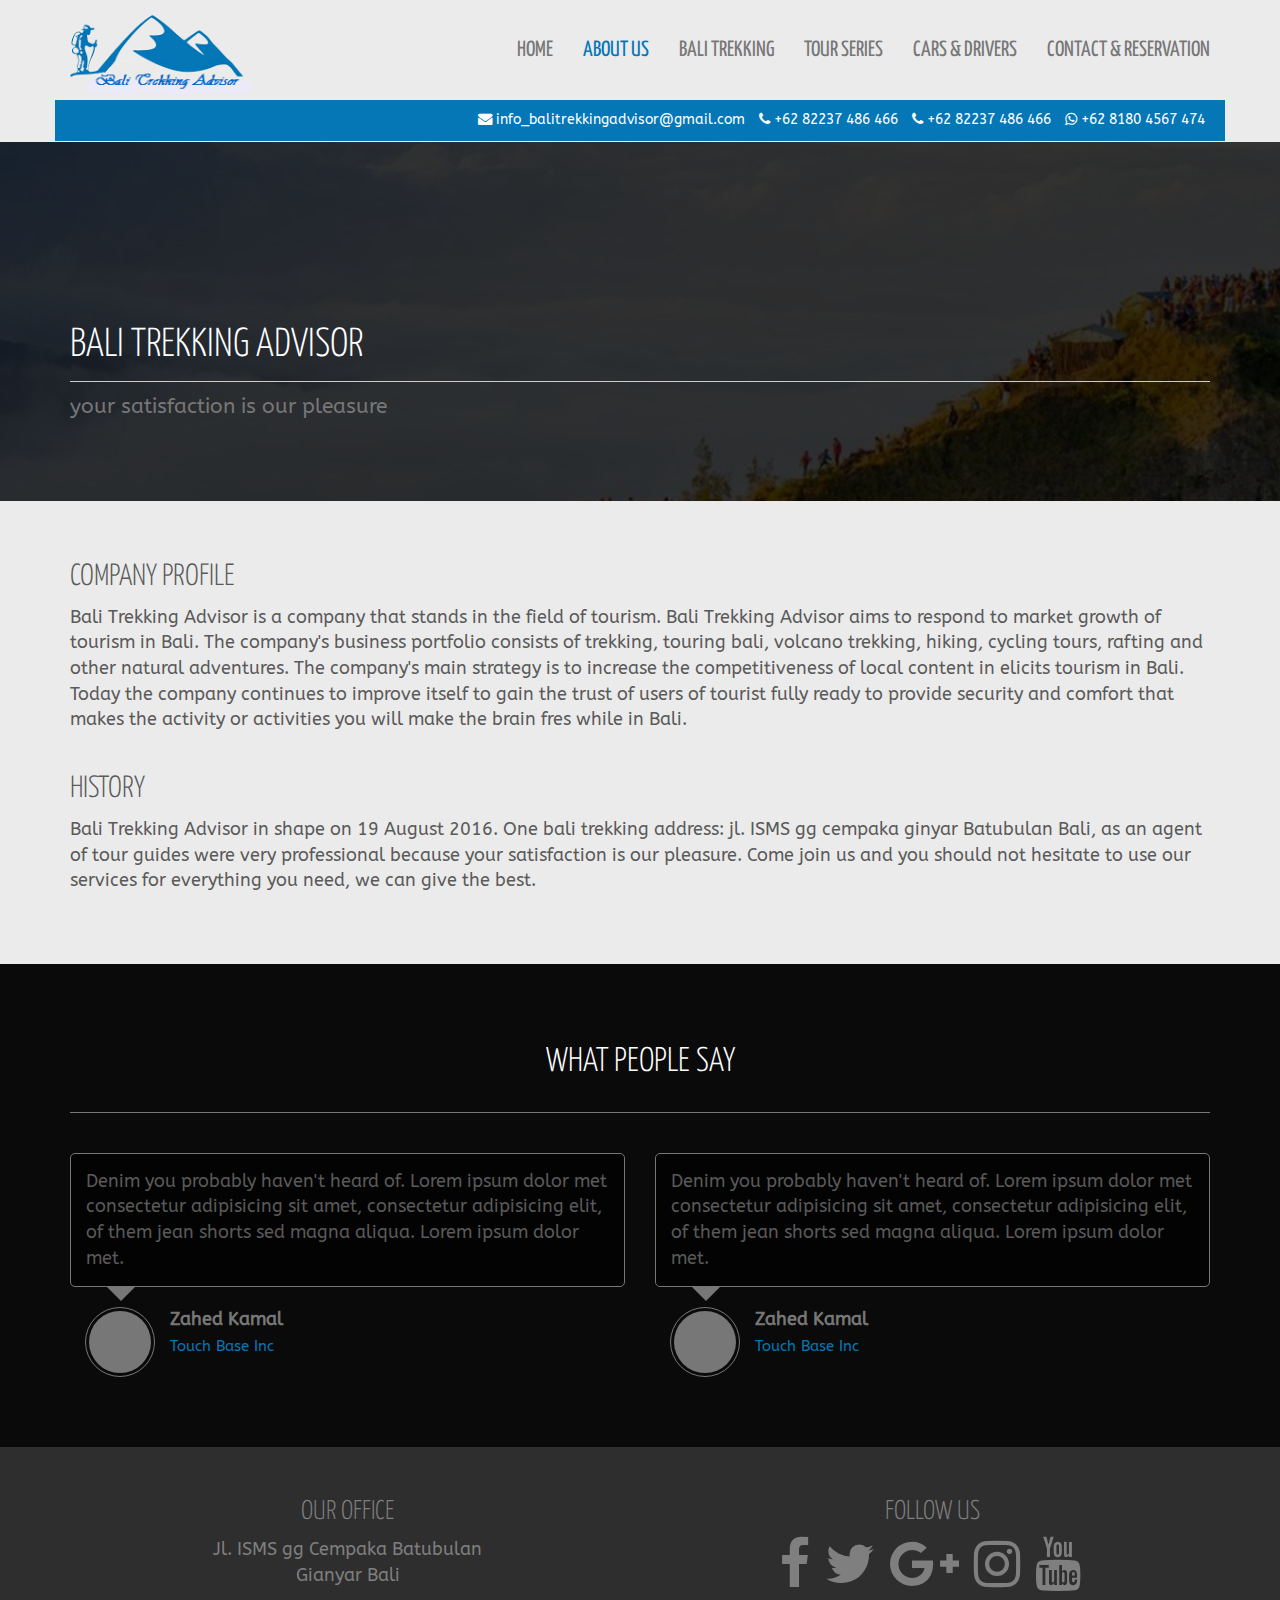
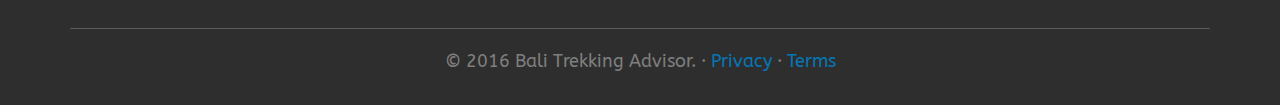
==== about.html @ 35848098 "Add files via upload" ====
<!DOCTYPE html>
<html lang="en">
  <head>
    <meta charset="utf-8">
    <meta http-equiv="X-UA-Compatible" content="IE=edge">
    <meta name="viewport" content="width=device-width, initial-scale=1">
    <!-- The above 3 meta tags *must* come first in the head; any other head content must come *after* these tags -->
    <meta name="description" content="">
    <meta name="author" content="">
    <link rel="icon" href="../../favicon.ico">

    <title>About US | Bali Trekking Advisor</title>

    <!-- Bootstrap core CSS -->
    <link href="css/bootstrap.min.css" rel="stylesheet">
    <link href="css/font-awesome.min.css" rel="stylesheet">

    <!-- IE10 viewport hack for Surface/desktop Windows 8 bug -->
    <link href="css/ie10-viewport-bug-workaround.css" rel="stylesheet">

    <!-- HTML5 shim and Respond.js for IE8 support of HTML5 elements and media queries -->
    <!--[if lt IE 9]>
      <script src="https://oss.maxcdn.com/html5shiv/3.7.3/html5shiv.min.js"></script>
      <script src="https://oss.maxcdn.com/respond/1.4.2/respond.min.js"></script>
    <![endif]-->

    <!-- Custom styles for this template -->
    <link href="css/basic.css" rel="stylesheet">
    <link href="css/carousel.css" rel="stylesheet">
    <link href="css/responsive.css" rel="stylesheet">
  </head>
<!-- NAVBAR
================================================== -->
  <body>
    <nav class="navbar navbar-default navbar-fixed-top">
      <div class="container">
        <div class="navbar-header">
          <button type="button" class="navbar-toggle collapsed" data-toggle="collapse" data-target="#navbar" aria-expanded="false" aria-controls="navbar">
            <span class="sr-only">Toggle navigation</span>
            <span class="icon-bar"></span>
            <span class="icon-bar"></span>
            <span class="icon-bar"></span>
          </button>
          <a class="navbar-brand" href="index.html">
          <img src="images/logo.png">
          </a>
        </div>
        <div id="navbar" class="navbar-collapse collapse">
          <ul class="nav navbar-nav navbar-right">
            <li><a href="index.html">Home</a></li>
            <li class="active"><a href="about.html">About Us</a></li>
            <li><a href="trekking.html">Bali Trekking</a></li>
            <li><a href="tour.html">Tour Series</a></li>
            <li><a href="cars.html">Cars &amp; Drivers</a></li>
            <li><a href="contact.html">Contact &amp; Reservation</a></li>
          </ul>
        </div>
      </div>
      <div class="container top-navbar">
        <div class="navbar-contact">
          <ul class="list-inline pull-right">
            <li>
              <i class="fa fa-envelope"></i>
              info_balitrekkingadvisor@gmail.com
            </li>
            <li>
              <i class="fa fa-phone"></i>
              +62 82237 486 466
            </li>
            <li>
              <i class="fa fa-phone"></i>
              +62 82237 486 466
            </li>
            <li>
              <i class="fa fa-whatsapp"></i>
              +62 8180 4567 474
            </li>
          </ul>
        </div>
      </div>
    </nav>

    <!-- Marketing messaging and featurettes
    ================================================== -->
    <!-- Wrap the rest of the page in another container to center all the content. -->
    <section class="page-title darken">
      <div class="container">
        <h1>Bali Trekking Advisor</h1>
        <p class="lead text-muted">your satisfaction is our pleasure</p>          
      </div>
    </section>

    <div class="article">
      <div class="container">
        <h3>Company Profile</h3>
        <p>Bali Trekking Advisor is a company that stands in the field of tourism. Bali Trekking Advisor aims to respond to market growth of tourism in Bali. The company's business portfolio consists of trekking, touring bali, volcano trekking, hiking, cycling tours, rafting and other natural adventures. The company's main strategy is to increase the competitiveness of local content in elicits tourism in Bali. Today the company continues to improve itself to gain the trust of users of tourist fully ready to provide security and comfort that makes the activity or activities you will make the brain fres while in Bali.</p>

        <h3>History</h3>
        <p>Bali Trekking Advisor in shape on 19 August 2016. One bali trekking address: jl. ISMS gg cempaka ginyar Batubulan Bali, as an agent of tour guides were very professional because your satisfaction is our pleasure. Come join us and you should not hesitate to use our services for everything you need, we can give the best.</p>
      </div>
    </div>

    <section id="testimonials" class="darken">
      <div class="container">
        <h2 class="text-heading text-white text-center">What People Say</h2>

        <div class="row featurette">
          <div class="col-sm-6">
            <div class="testimonial testimonial-default">
              <div class="testimonial-section">
                Denim you probably haven't heard of. Lorem ipsum dolor met consectetur adipisicing sit amet, consectetur adipisicing elit, of them jean shorts sed magna aliqua. Lorem ipsum dolor met.
              </div>
              <div class="testimonial-desc">
                <img src="[data-uri]" alt="" />
                <div class="testimonial-writer">
                  <div class="testimonial-writer-name">Zahed Kamal</div>
                  <!-- <div class="testimonial-writer-designation">Front End Developer</div> -->
                  <a href="#" class="testimonial-writer-company">Touch Base Inc</a>
                </div>
              </div>
            </div>
          </div>
          <div class="col-sm-6">
            <div class="testimonial testimonial-default">
              <div class="testimonial-section">
                Denim you probably haven't heard of. Lorem ipsum dolor met consectetur adipisicing sit amet, consectetur adipisicing elit, of them jean shorts sed magna aliqua. Lorem ipsum dolor met.
              </div>
              <div class="testimonial-desc">
                <img src="[data-uri]" alt="" />
                <div class="testimonial-writer">
                  <div class="testimonial-writer-name">Zahed Kamal</div>
                  <!-- <div class="testimonial-writer-designation">Front End Developer</div> -->
                  <a href="#" class="testimonial-writer-company">Touch Base Inc</a>
                </div>
              </div>
            </div>
          </div>
        </div>
      </div>
    </section>

    <!-- FOOTER -->
    <footer id="footer">
      <div class="container">
        <div class="row">
          <div class="col-sm-6">
            <address>
              <h4>Our Office</h4>
              Jl. ISMS gg Cempaka Batubulan
              <br>Gianyar Bali
            </address>
          </div>
          <div class="col-sm-6">
            <div class="socials">
              <h4>Follow Us</h4>
              <ul class="list-inline">
                <li><a href="#"><i class="fa fa-facebook fa-3x"></i></a></li>
                <li><a href="#"><i class="fa fa-twitter fa-3x"></i></a></li>
                <li><a href="#"><i class="fa fa-google-plus fa-3x"></i></a></li>
                <li><a href="#"><i class="fa fa-instagram fa-3x"></i></a></li>
                <li><a href="#"><i class="fa fa-youtube fa-3x"></i></a></li>
              </ul>
            </div>
          </div>
        </div>
        <hr>
        <p class="text-center">&copy; 2016 Bali Trekking Advisor. &middot; <a href="#">Privacy</a> &middot; <a href="#">Terms</a></p>
      </div>
    </footer>


    <!-- Bootstrap core JavaScript
    ================================================== -->
    <!-- Placed at the end of the document so the pages load faster -->
    <script src="js/jquery.min.js"></script>
    <script>window.jQuery || document.write('<script src="js/jquery.min.js"><\/script>')</script>
    <script src="js/bootstrap.min.js"></script>
    <!-- Just to make our placeholder images work. Don't actually copy the next line! -->
    <script src="js/holder.min.js"></script>
    <!-- IE10 viewport hack for Surface/desktop Windows 8 bug -->
    <script src="js/ie10-viewport-bug-workaround.js"></script>
  </body>
</html>
---- css/ie10-viewport-bug-workaround.css ----
/*!
 * IE10 viewport hack for Surface/desktop Windows 8 bug
 * Copyright 2014-2015 Twitter, Inc.
 * Licensed under MIT (https://github.com/twbs/bootstrap/blob/master/LICENSE)
 */

/*
 * See the Getting Started docs for more information:
 * http://getbootstrap.com/getting-started/#support-ie10-width
 */
@-ms-viewport     { width: device-width; }
@-o-viewport      { width: device-width; }
@viewport         { width: device-width; }
---- css/basic.css ----
/*@font-face {
  font-family: 'Lato';
  font-style: normal;
  font-weight: 400;
  src: local('Lato Regular'), local('../fonts/Lato-Regular'), url(https://fonts.gstatic.com/s/lato/v11/UyBMtLsHKBKXelqf4x7VRQ.woff2) format('woff2');
  unicode-range: U+0100-024F, U+1E00-1EFF, U+20A0-20AB, U+20AD-20CF, U+2C60-2C7F, U+A720-A7FF;
}
@font-face {
  font-family: 'Lato';
  font-style: normal;
  font-weight: 400;
  src: local('Lato Regular'), local('../fonts/Lato-Regular'), url(https://fonts.gstatic.com/s/lato/v11/1YwB1sO8YE1Lyjf12WNiUA.woff2) format('woff2');
  unicode-range: U+0000-00FF, U+0131, U+0152-0153, U+02C6, U+02DA, U+02DC, U+2000-206F, U+2074, U+20AC, U+2212, U+2215, U+E0FF, U+EFFD, U+F000;
}
 latin-ext 
@font-face {
  font-family: 'Lato';
  font-style: normal;
  font-weight: 700;
  src: local('Lato Bold'), local('../fonts/Lato-Bold'), url(https://fonts.gstatic.com/s/lato/v11/ObQr5XYcoH0WBoUxiaYK3_Y6323mHUZFJMgTvxaG2iE.woff2) format('woff2');
  unicode-range: U+0100-024F, U+1E00-1EFF, U+20A0-20AB, U+20AD-20CF, U+2C60-2C7F, U+A720-A7FF;
}
@font-face {
  font-family: 'Lato';
  font-style: normal;
  font-weight: 700;
  src: local('Lato Bold'), local('../fonts/Lato-Bold'), url(https://fonts.gstatic.com/s/lato/v11/H2DMvhDLycM56KNuAtbJYA.woff2) format('woff2');
  unicode-range: U+0000-00FF, U+0131, U+0152-0153, U+02C6, U+02DA, U+02DC, U+2000-206F, U+2074, U+20AC, U+2212, U+2215, U+E0FF, U+EFFD, U+F000;
}
*/
/*@import url(http://fonts.googleapis.com/css?family=Dosis:400,200,300,500,600,700,800);*/
@import url(http://fonts.googleapis.com/css?family=Delius:400,200,300,500,600,700,800);
@import url(http://fonts.googleapis.com/css?family=Yanone+Kaffeesatz:400,300,200,700);
@import 'https://fonts.googleapis.com/css?family=ABeeZee';

body {
  padding-top: 100px;
  color: #5a5a5a;
  font-family: 'ABeeZee', sans-serif;
  background-image: url('../images/cover.jpg'); 
  background-repeat: no-repeat; 
  background-position: center center;
  background-attachment: fixed;
  -webkit-background-size: cover;
  -moz-background-size: cover;
  -o-background-size: cover;
  background-size: cover;
  background-color: rgba(0,0,0,0.8); 
  filter: progid:DXImageTransform.Microsoft.AlphaImageLoader(src='../images/cover.jpg', sizingMethod='scale');
  -ms-filter: "progid:DXImageTransform.Microsoft.AlphaImageLoader(src='../images/cover.jpg', sizingMethod='scale')";
}

section {
  background-color: #EBEBEB;
  margin: 0;
}

h1, h2, h3, h4, h5, h6 {
  font-family: 'Yanone Kaffeesatz', 'sans-serif';
  font-weight: 300;
  text-transform: uppercase;
}

h1 {
  line-height: 1.25;
  border-bottom: 1px solid #ccc;
  padding-bottom: 40px;
  margin-bottom: 60px;
}
h1 span {
  color: #fff !important;
  font-weight: 500;
}
h1 small {
  display: block;
  color: #ccc;
}

h2.text-heading {
  /*font-size: 36px;*/
  padding-bottom: 30px;
  margin-bottom: 40px;
  border-bottom: 1px solid #777; 
}
h2.text-heading.black {
  color: #333;
  border-color: #333;
}

.text-white {
  color: #fff;
  border-color: #fff;
}

.text-black {
  color: #000;
}

#services {
  background-color: #33888F;
  color: #ddd;
  text-align: center;
}

#trekkings {
  text-align: center;
  padding-bottom: 60px;
}
#trekkings .panel-title {
  line-height: 1.25;
  font-size: 1.25em;
}
#trekkings ul,
#trekkings dl {
  margin-top: 20px;
}
#trekkings li {
  padding: 5px 0;
}
#trekkings .dl-horizontal dt {
  float: left;
  width: 50%;
  clear: left;
  text-align: right;
  overflow: hidden;
  text-overflow: ellipsis;
  white-space: nowrap;
}
#trekkings .dl-horizontal dd {
  text-align: left;
  margin-left: 55%;
}

.panel-danger {
  border-color: #C34C39;
}
.panel-danger > .panel-heading {
  color: #fff;
  background-color: #C34C39;
  border-color: #C34C39;
}
.panel-danger > .panel-heading + .panel-collapse > .panel-body {
  border-top-color: #C34C39;
}
.panel-danger > .panel-heading .badge {
  color: #fcf8e3;
  background-color: #fff;
}
.panel-danger > .panel-footer + .panel-collapse > .panel-body {
  border-bottom-color: #C34C39;
}

.the-price
{
  background-color: rgba(220,220,220,.17);
  box-shadow: 0 1px 0 #dcdcdc, inset 0 1px 0 #fff;
  padding: 20px;
  margin: 0;
}
.the-price h2
{
  line-height: 1em;
  padding: 0;
  margin: 0;
  font-weight: 700;
}
.the-price h2 small {
  font-weight: normal;
}

.page-title {
  padding-top: 200px;
  padding-bottom: 60px;
  color: #fff;
}
.page-title h1 {
  padding-bottom: 10px;
  margin-bottom: 10px;
}

.article {
  background-color: #EBEBEB;
  padding: 60px 0;
  /*font-size: 115%;*/
}
.article h3 {
  margin-top: 40px;
}
.article h3:first-child {
  margin-top: 0;
}
.article table th,
.article table td {
  vertical-align: center;
}
.article table thead th,
.article table tbody td {
  text-align: center!important;
}
.article table tbody th {
  width: 1%;
  white-space: nowrap;
}

#gmap {
  background-color: #fff;
  margin: 0;
  padding: 0;
}
#testimonials {
  /*padding: 60px;*/
}
.testimonial{
    margin-bottom: 10px;
}
.testimonial-section {
  width: 100%;
  height: auto;
  padding: 15px;
  /*font-size: 120%;*/
  -webkit-border-radius: 5px;
  -moz-border-radius: 5px;
  border-radius: 5px;
  position: relative;
  border: 1px solid #fff;
}
.testimonial-section:after {
  top: 100%;
  left: 50px;
  border: solid transparent;
  content: " ";
  position: absolute;
  border-top-color: #fff;
  border-width: 15px;
  margin-left: -15px;
}
.testimonial-desc {
  margin-top: 20px;
  text-align:left;
  padding-left: 15px;
}
.testimonial-desc img {
  border: 1px solid #f5f5f5;
  border-radius: 150px;
  height: 70px;
  padding: 3px;
  width: 70px;
  display:inline-block;
  vertical-align: top;
}
.testimonial-writer{
  display: inline-block;
  vertical-align: top;
  padding-left: 10px;
}
.testimonial-writer-name{
  /*font-size: 110%;*/
  font-weight: bold;
}
.testimonial-writer-designation{
  font-size: 80%;
}
.testimonial-writer-company{
  font-size: 85%;
}
/*---- Outlined Styles ----*/
.testimonial.testimonial-default{
    
}
.testimonial.testimonial-default .testimonial-section{
  border-color: #777;
  background-color: rgba(0, 0, 0, 0.7);
}
.testimonial.testimonial-default .testimonial-section:after{
  border-top-color: #777;
}
.testimonial.testimonial-default .testimonial-desc{
    
}
.testimonial.testimonial-default .testimonial-desc img{
  border-color: #777;
}
.testimonial.testimonial-default .testimonial-writer-name{
  color: #777;
}
.testimonial.testimonial-primary{
    
}
.testimonial.testimonial-primary .testimonial-section{
  border-color: #337AB7;
  color: #286090;
  background-color: rgba(51, 122, 183, 0.1);
}
.testimonial.testimonial-primary .testimonial-section:after{
  border-top-color: #337AB7;
}
.testimonial.testimonial-primary .testimonial-desc{
    
}
.testimonial.testimonial-primary .testimonial-desc img{
  border-color: #337AB7;
}
.testimonial.testimonial-primary .testimonial-writer-name{
  color: #337AB7;
}

#footer {
  text-align: center;
  background-color: #2E2E2E;
  color: #7F7F7F;
  /*font-size: 16px;*/
  padding-top: 40px;
  padding-bottom: 20px;
}
#footer a,
#footer a:hover {
  text-decoration: none;
}
#footer .socials {
  text-align: center;
}
#footer .socials a {
  color: #7F7F7F;
}
#footer .socials a:hover {
  color: #0577B6;
}
#footer hr {
  border-color: #5A5A5A;
}

.top-navbar {
  background-color: #0577B6;
  /*font-family: 'Yanone Kaffeesatz', 'sans-serif';*/
  color: #fff;
}
.top-navbar ul li {
  padding-top: 10px;
}
.navbar-default {
  background-color: #EBEBEB;
  /*font-family: 'Yanone Kaffeesatz', 'sans-serif';*/
}
.navbar-default .navbar-nav > li > a {
  font-family: 'Yanone Kaffeesatz', 'sans-serif';
  /*font-weight: 600;*/
  text-transform: uppercase;
}
.navbar-default .navbar-nav > li > a:hover,
.navbar-default .navbar-nav > li > a:focus {
  color: #0577b6;
}
.navbar-default .navbar-nav > .active > a,
.navbar-default .navbar-nav > .active > a:hover,
.navbar-default .navbar-nav > .active > a:focus {
  color: #0577b6;
}
.navbar-brand {
  padding: 0;
}
.navbar-brand img {
  height: 100px;
}
---- css/carousel.css ----
/* CUSTOMIZE THE CAROUSEL
-------------------------------------------------- */

/* Carousel base class */
.carousel {
  /*height: 580px;*/
}

/* Since positioning the image, we need to help out the caption */
.carousel-caption {
  position: absolute;
  left: 0;
  right: 0;
  bottom: 0px;
  z-index: 10;
  padding-top: 20px;
  padding-bottom: 40px;
  color: #ffffff;
  text-align: center;
  text-shadow: 0 1px 2px rgba(0, 0, 0, 0.6);
  background-color: rgba(0, 0, 0, 0.5);
}

.carousel-caption h3 {
  /*font-size: 36px;*/
}

/* Declare heights because of positioning of img element */
.carousel .item {
  /*height: 580px;*/
  background-color: #777;
}

.carousel-inner > .item > img {
  position: absolute;
  top: 0;
  left: 0;
  min-width: 100%;
  /*height: 580px;*/
}

.carousel-indicators {
  bottom: 0;
}

.carousel-indicators li,
.carousel-indicators li.active {
  width: 18px;
  height: 18px;
  margin: 3px;
  border-radius: 18px;
}
---- css/responsive.css ----
@media only screen and (max-width: 479px) {
  html{
    height:100%;
    min-height:100%;
  }
  body {
    font-size:1.1em;
    min-height:100%;
  }
  h1 { font-size:2em; }
  h2 { font-size:1.8em; }
  h3 { font-size:1.55em; }
  h4 { font-size:1.35em; }
  h5 { font-size:1.1em; }
  h6 { font-size:1em; }
  section { padding: 20px 0; }
  .darken {
    background-color: rgba(0,0,0,0.8);  
  }
  .navbar-default .navbar-nav > li > a {
    font-size: 18px;
  }
  .top-navbar {
    font-size: 0.8em;
  }
  .carousel {
    height: 280px;
  }
  .carousel .item {
    height: 280px;
  }
  .carousel-inner > .item > img {
    height: 280px;
  }
  .carousel-caption {
    padding-top: 0;
    padding-right: 5%;
    padding-left: 5%;
  }
  .carousel-caption p {
    font-size: 0.8em;
    font-weight: normal;
  }
  .article table th {
    font-size: 0.85em;
  }
}

@media only screen and (min-width: 480px) and (max-width: 767px) {
  html{
    height:100%;
    min-height:100%;
  }
  body {
    font-size:1.4em;
    min-height:100%;
  }
  h1 { font-size:2em; }
  h2 { font-size:1.75em; }
  h3 { font-size:1.55em; }
  h4 { font-size:1.35em; }
  h5 { font-size:1.1em; }
  h6 { font-size:1em; }
  section { padding: 30px 0; }
  .darken {
    background-color: rgba(0,0,0,0.8);  
  }
  .navbar-default .navbar-nav > li > a {
    font-size: 18px;
  }
  .top-navbar {
    font-size: 0.8em;
  }
  .carousel {
    height: 380px;
  }
  .carousel .item {
    height: 380px;
  }
  .carousel-inner > .item > img {
    height: 380px;
  }
  .carousel-caption {
    padding-top: 0;
    padding-right: 5%;
    padding-left: 5%;
  }
  .carousel-caption p {
    font-size: 0.9em;
    font-weight: normal;
  }
  .article table th {
    font-size: 0.85em;
  }
}

@media only screen and (min-width: 768px) and (max-width: 979px) {
  html{
    height:100%;
    min-height:100%;
  }
  body {
    font-size:1.55em;
    min-height:100%;
  }
  h1 { font-size:2.1em; }
  h2 { font-size:1.8em; }
  h3 { font-size:1.6em; }
  h4 { font-size:1.4em; }
  h5 { font-size:1.2em; }
  h6 { font-size:1em; }
  section { padding: 40px 0; }
  .darken {
    background-color: rgba(0,0,0,0.8);  
  }
  .navbar-default .navbar-nav > li > a {
    font-size: 18px;
  }
  .top-navbar {
    font-size: 0.8em;
  }
  .carousel {
    height: 500px;
  }
  .carousel .item {
    height: 500px;
  }
  .carousel-inner > .item > img {
    height: 500px;
  }
  .carousel-caption {
    padding-right: 10%;
    padding-left: 10%;
    padding-top: 10px;
  }
  .article table th {
    font-size: 0.8em;
  }
}

@media only screen and (min-width: 980px) and (max-width: 1199px) {
  /*html{
    height:100%;
    min-height:100%;
  }*/
  body {
    font-size:1.7em;
    /*min-height:100%;*/
  }
  h1 { font-size:2.2em; }
  h2 { font-size:1.8em; }
  h3 { font-size:1.6em; }
  h4 { font-size:1.4em; }
  h5 { font-size:1.2em; }
  h6 { font-size:1em; }
  section { padding: 50px 0; }
  .darken {
    background-color: rgba(0,0,0,0.8);  
  }
  .navbar-default .navbar-nav > li > a {
    font-size: 20px;
  }
  .top-navbar {
    font-size: 0.8em;
  }
  .carousel {
    height: 540px;
  }
  .carousel .item {
    height: 540px;
  }
  .carousel-inner > .item > img {
    height: 540px;
  }
  .carousel-caption {
    padding-right: 15%;
    padding-left: 15%;
    padding-top: 15px;
  }
  .article table th {
    font-size: 0.75em;
  }
}

@media only screen and (min-width: 1200px) {
  /*html{
    height:100%;
    min-height:100%;
  }*/
  body {
    font-size:1.8em;
    /*min-height:100%;*/
  }
  h1 { font-size:2.25em; }
  h2 { font-size:1.9em; }
  h3 { font-size:1.7em; }
  h4 { font-size:1.5em; }
  h5 { font-size:1.3em; }
  h6 { font-size:1.1em; }
  section { padding: 60px 0; }
  .darken {
    background-color: rgba(0,0,0,0.8);  
  }
  .navbar-default .navbar-nav > li > a {
    font-size: 22px;
  }
  .top-navbar {
    font-size: 0.8em;
  }
  .carousel {
    height: 580px;
  }
  .carousel .item {
    height: 580px;
  }
  .carousel-inner > .item > img {
    height: 580px;
  }
  .carousel-caption {
    padding-right: 15%;
    padding-left: 15%;
  }
  h3.page-subtitle {
    margin-top: 40px!important;
  }
  .article table th {
    font-size: 0.75em;
  }
}
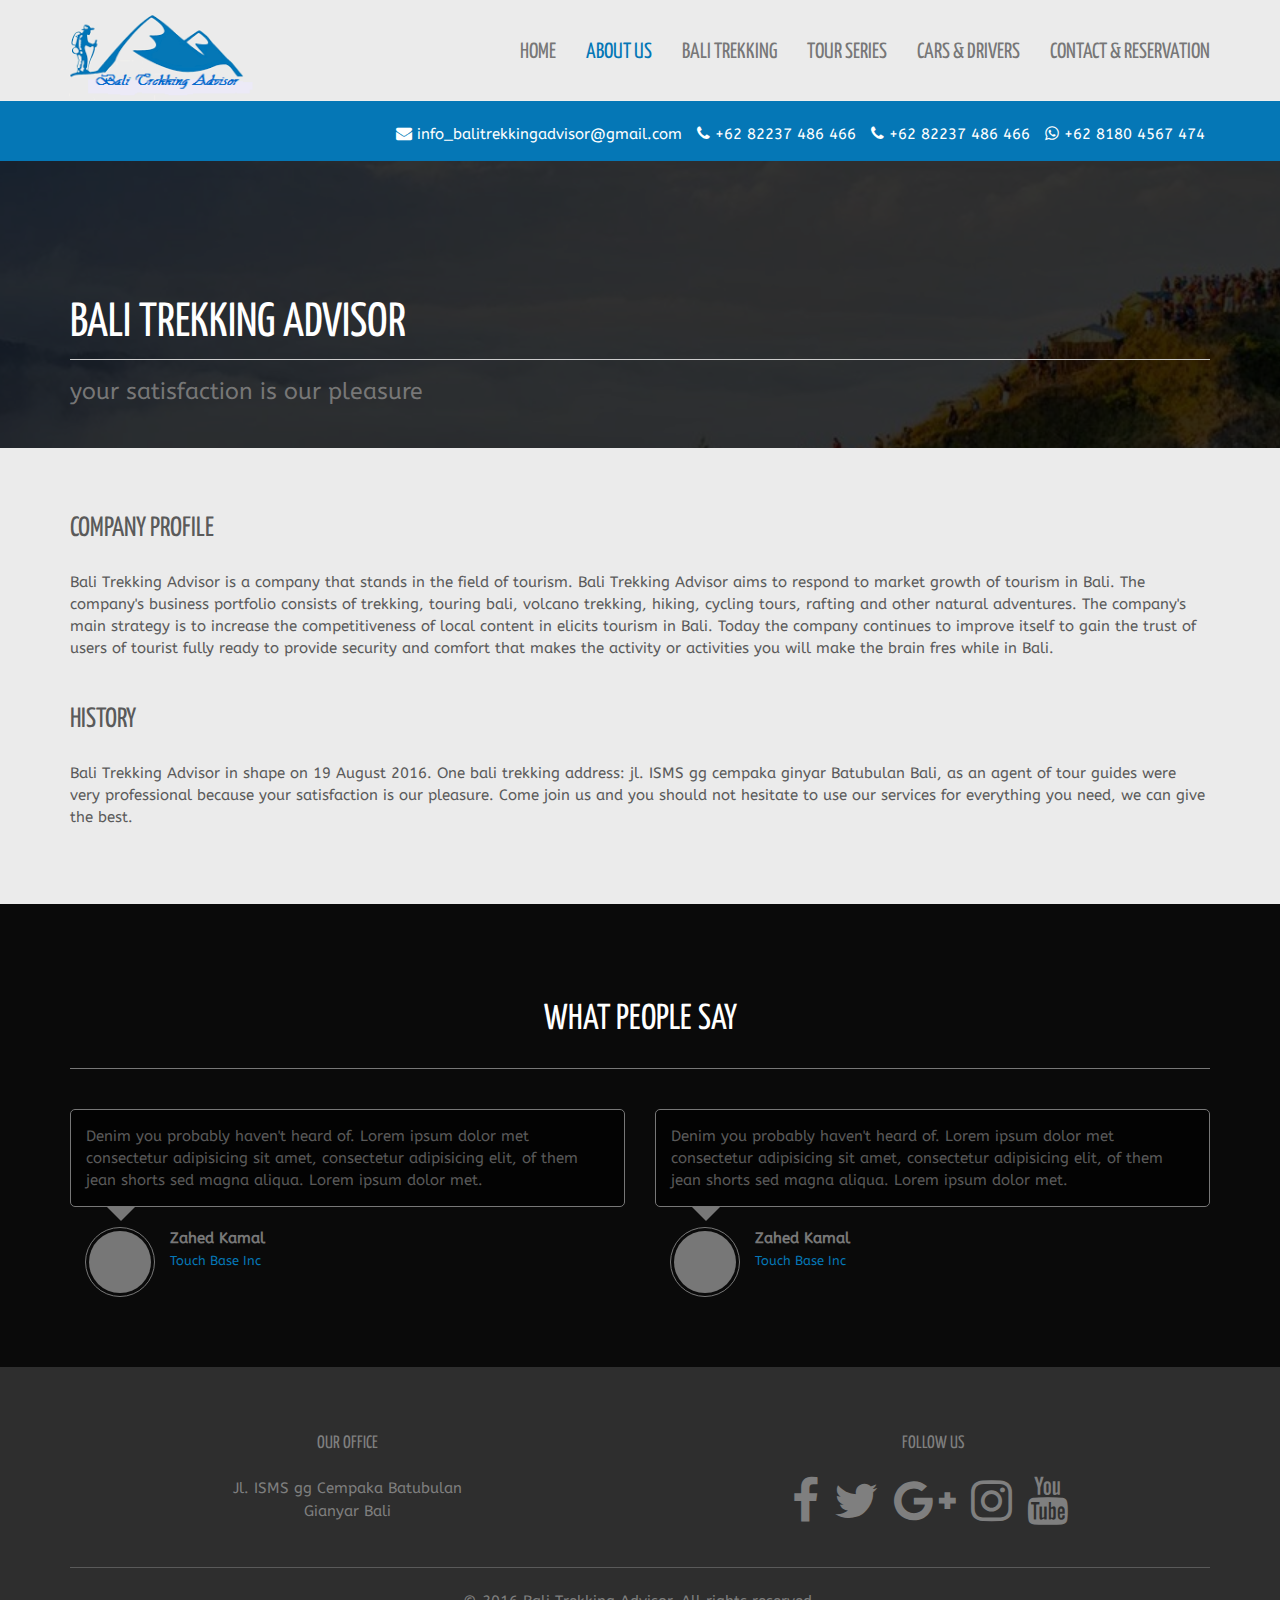
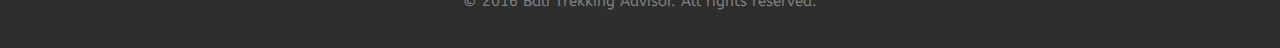
==== commit 58f13380: "Add files via upload" ====
--- a/about.html
+++ b/about.html
@@ -12,10 +12,11 @@
     <title>About US | Bali Trekking Advisor</title>
 
     <!-- Bootstrap core CSS -->
+    <link href="css/fonts.css" rel="stylesheet">
     <link href="css/bootstrap.min.css" rel="stylesheet">
+    <link href="css/normalize.css" rel="stylesheet">
+    <link href="css/modernscale.css" rel="stylesheet">
     <link href="css/font-awesome.min.css" rel="stylesheet">
-
-    <!-- IE10 viewport hack for Surface/desktop Windows 8 bug -->
     <link href="css/ie10-viewport-bug-workaround.css" rel="stylesheet">
 
     <!-- HTML5 shim and Respond.js for IE8 support of HTML5 elements and media queries -->
@@ -32,53 +33,58 @@
 <!-- NAVBAR
 ================================================== -->
   <body>
-    <nav class="navbar navbar-default navbar-fixed-top">
-      <div class="container">
-        <div class="navbar-header">
-          <button type="button" class="navbar-toggle collapsed" data-toggle="collapse" data-target="#navbar" aria-expanded="false" aria-controls="navbar">
-            <span class="sr-only">Toggle navigation</span>
-            <span class="icon-bar"></span>
-            <span class="icon-bar"></span>
-            <span class="icon-bar"></span>
-          </button>
-          <a class="navbar-brand" href="index.html">
-          <img src="images/logo.png">
-          </a>
+    <div id="top">
+      <nav id="top-nav" class="navbar navbar-default navbar-static-top" data-spy="affix" data-offset-top="120">
+        <div class="container">
+          <div class="navbar-header">
+            <button type="button" class="navbar-toggle collapsed" data-toggle="collapse" data-target="#navbar" aria-expanded="false" aria-controls="navbar">
+              <span class="sr-only">Toggle navigation</span>
+              <span class="icon-bar"></span>
+              <span class="icon-bar"></span>
+              <span class="icon-bar"></span>
+            </button>
+            <a class="navbar-brand" href="index.html">
+            <img src="images/logo.png">
+            </a>
+          </div>
+          <div id="navbar" class="navbar-collapse collapse">
+            <ul class="nav navbar-nav navbar-right">
+              <li><a href="index.html">Home</a></li>
+              <li class="active"><a href="about.html">About Us</a></li>
+              <li><a href="trekking.html">Bali Trekking</a></li>
+              <li><a href="tour.html">Tour Series</a></li>
+              <li><a href="cars.html">Cars &amp; Drivers</a></li>
+              <li><a href="contact.html">Contact &amp; Reservation</a></li>
+            </ul>
+          </div>
         </div>
-        <div id="navbar" class="navbar-collapse collapse">
-          <ul class="nav navbar-nav navbar-right">
-            <li><a href="index.html">Home</a></li>
-            <li class="active"><a href="about.html">About Us</a></li>
-            <li><a href="trekking.html">Bali Trekking</a></li>
-            <li><a href="tour.html">Tour Series</a></li>
-            <li><a href="cars.html">Cars &amp; Drivers</a></li>
-            <li><a href="contact.html">Contact &amp; Reservation</a></li>
-          </ul>
+      </nav>
+
+      <div id="top-contacts">
+        <div class="container">
+          <div class="navbar-contact">
+            <ul class="list-inline pull-right">
+              <li>
+                <i class="fa fa-envelope"></i>
+                info_balitrekkingadvisor@gmail.com
+              </li>
+              <li>
+                <i class="fa fa-phone"></i>
+                +62 82237 486 466
+              </li>
+              <li>
+                <i class="fa fa-phone"></i>
+                +62 82237 486 466
+              </li>
+              <li>
+                <i class="fa fa-whatsapp"></i>
+                +62 8180 4567 474
+              </li>
+            </ul>
+          </div>
         </div>
       </div>
-      <div class="container top-navbar">
-        <div class="navbar-contact">
-          <ul class="list-inline pull-right">
-            <li>
-              <i class="fa fa-envelope"></i>
-              info_balitrekkingadvisor@gmail.com
-            </li>
-            <li>
-              <i class="fa fa-phone"></i>
-              +62 82237 486 466
-            </li>
-            <li>
-              <i class="fa fa-phone"></i>
-              +62 82237 486 466
-            </li>
-            <li>
-              <i class="fa fa-whatsapp"></i>
-              +62 8180 4567 474
-            </li>
-          </ul>
-        </div>
-      </div>
-    </nav>
+    </div>
 
     <!-- Marketing messaging and featurettes
     ================================================== -->
@@ -86,7 +92,7 @@
     <section class="page-title darken">
       <div class="container">
         <h1>Bali Trekking Advisor</h1>
-        <p class="lead text-muted">your satisfaction is our pleasure</p>          
+        <p class="text-muted">your satisfaction is our pleasure</p>          
       </div>
     </section>
 
@@ -164,7 +170,7 @@
           </div>
         </div>
         <hr>
-        <p class="text-center">&copy; 2016 Bali Trekking Advisor. &middot; <a href="#">Privacy</a> &middot; <a href="#">Terms</a></p>
+        <p class="text-center">&copy; 2016 Bali Trekking Advisor. All rights reserved.</p>
       </div>
     </footer>
 
--- a/css/fonts.css
+++ b/css/fonts.css
@@ -0,0 +1,27 @@
+@font-face {
+  font-family: 'ABeeZee';
+  font-weight: 400;
+  font-style: normal;
+  src: url('../fonts/ABeeZee-regular/ABeeZee-regular.eot');
+  src: url('../fonts/ABeeZee-regular/ABeeZee-regular.eot?#iefix') format('embedded-opentype'),
+       local('ABeeZee'),
+       local('ABeeZee-regular'),
+       url('../fonts/ABeeZee-regular/ABeeZee-regular.woff2') format('woff2'),
+       url('../fonts/ABeeZee-regular/ABeeZee-regular.woff') format('woff'),
+       url('../fonts/ABeeZee-regular/ABeeZee-regular.ttf') format('truetype'),
+       url('../fonts/ABeeZee-regular/ABeeZee-regular.svg#ABeeZee') format('svg');
+}
+
+@font-face {
+  font-family: 'Yanone Kaffeesatz';
+  font-weight: 400;
+  font-style: normal;
+  src: url('../fonts/Yanone-Kaffeesatz-regular/Yanone-Kaffeesatz-regular.eot');
+  src: url('../fonts/Yanone-Kaffeesatz-regular/Yanone-Kaffeesatz-regular.eot?#iefix') format('embedded-opentype'),
+       local('Yanone Kaffeesatz'),
+       local('Yanone-Kaffeesatz-regular'),
+       url('../fonts/Yanone-Kaffeesatz-regular/Yanone-Kaffeesatz-regular.woff2') format('woff2'),
+       url('../fonts/Yanone-Kaffeesatz-regular/Yanone-Kaffeesatz-regular.woff') format('woff'),
+       url('../fonts/Yanone-Kaffeesatz-regular/Yanone-Kaffeesatz-regular.ttf') format('truetype'),
+       url('../fonts/Yanone-Kaffeesatz-regular/Yanone-Kaffeesatz-regular.svg#YanoneKaffeesatz') format('svg');
+}
--- a/css/modernscale.css
+++ b/css/modernscale.css
@@ -0,0 +1,131 @@
+body {
+  font-size: 100%;
+}
+
+body, caption, th, td, input, textarea, select, option, legend, fieldset, h1, h2, h3, h4, h5, h6 {
+  font-size-adjust: 0.5;
+}
+
+body {
+  font-size: 1em;
+  /* equivalent to 16px */
+  line-height: 1.25;
+  /* equivalent to 20px */
+}
+
+@media (max-width: 40em) {
+  body {
+    font-size: 0.875em;
+    /* equivalent to 14px */
+    line-height: 1.4285;
+    /* equivalent to 20px */
+  }
+}
+
+@media (min-width: 60em) {
+  body {
+    font-size: 1em;
+    /* equivalent to 16px */
+    line-height: 1.375;
+    /* equivalent to 22px */
+  }
+}
+
+h1 {
+  font-size: 2em;
+  /* 2x body copy size = 32px */
+  line-height: 1.25;
+  /* 45px / 36px */
+}
+
+@media (min-width: 40em) {
+  h1 {
+    font-size: 2.5em;
+    /* 2.5x body copy size = 40px */
+    line-height: 1.125;
+  }
+}
+
+@media (min-width: 60em) {
+  h1 {
+    font-size: 3em;
+    /* 3x body copy size = 48px */
+    line-height: 1.05;
+    /* keep to a multiple of the 20px line height and something more appropriate for display headings */
+  }
+}
+
+h2 {
+  font-size: 1.625em;
+  /* 1.625x body copy size = 26px */
+  line-height: 1.15384615;
+  /* 30px / 26px */
+}
+
+@media (min-width: 40em) {
+  h2 {
+    font-size: 2em;
+    /* 2x body copy size = 32px */
+    line-height: 1.25;
+  }
+}
+
+@media (min-width: 60em) {
+  h2 {
+    font-size: 2.25em;
+    /* 2.25x body copy size = 36px */
+    line-height: 1.25;
+  }
+}
+
+h3 {
+  font-size: 1.375em;
+  /* 1.375x body copy size = 22px */
+  line-height: 1.13636364;
+  /* 25px / 22px */
+}
+
+@media (min-width: 40em) {
+  h3 {
+    font-size: 1.5em;
+    /* 1.5x body copy size = 24px */
+    line-height: 1.25;
+  }
+}
+
+@media (min-width: 60em) {
+  h3 {
+    font-size: 1.75em;
+    /* 1.75x body copy size = 28px */
+    line-height: 1.25;
+  }
+}
+
+h4 {
+  font-size: 1.125em;
+  /* 1.125x body copy size = 18px */
+  line-height: 1.11111111;
+}
+
+@media (min-width: 40em) {
+  h4 {
+    line-height: 1.22222222;
+    /* (22px / 18px */
+  }
+}
+
+blockquote {
+  font-size: 1.25em;
+  /* 20px / 16px */
+  line-height: 1.25;
+  /* 25px / 20px */
+}
+
+@media (min-width: 40em) {
+  blockquote {
+    font-size: 1.5em;
+    /* 24px / 16px = */
+    line-height: 1.45833333;
+    /* 35px / 24px */
+  }
+}--- a/css/basic.css
+++ b/css/basic.css
@@ -1,40 +1,5 @@
-/*@font-face {
-  font-family: 'Lato';
-  font-style: normal;
-  font-weight: 400;
-  src: local('Lato Regular'), local('../fonts/Lato-Regular'), url(https://fonts.gstatic.com/s/lato/v11/UyBMtLsHKBKXelqf4x7VRQ.woff2) format('woff2');
-  unicode-range: U+0100-024F, U+1E00-1EFF, U+20A0-20AB, U+20AD-20CF, U+2C60-2C7F, U+A720-A7FF;
-}
-@font-face {
-  font-family: 'Lato';
-  font-style: normal;
-  font-weight: 400;
-  src: local('Lato Regular'), local('../fonts/Lato-Regular'), url(https://fonts.gstatic.com/s/lato/v11/1YwB1sO8YE1Lyjf12WNiUA.woff2) format('woff2');
-  unicode-range: U+0000-00FF, U+0131, U+0152-0153, U+02C6, U+02DA, U+02DC, U+2000-206F, U+2074, U+20AC, U+2212, U+2215, U+E0FF, U+EFFD, U+F000;
-}
- latin-ext 
-@font-face {
-  font-family: 'Lato';
-  font-style: normal;
-  font-weight: 700;
-  src: local('Lato Bold'), local('../fonts/Lato-Bold'), url(https://fonts.gstatic.com/s/lato/v11/ObQr5XYcoH0WBoUxiaYK3_Y6323mHUZFJMgTvxaG2iE.woff2) format('woff2');
-  unicode-range: U+0100-024F, U+1E00-1EFF, U+20A0-20AB, U+20AD-20CF, U+2C60-2C7F, U+A720-A7FF;
-}
-@font-face {
-  font-family: 'Lato';
-  font-style: normal;
-  font-weight: 700;
-  src: local('Lato Bold'), local('../fonts/Lato-Bold'), url(https://fonts.gstatic.com/s/lato/v11/H2DMvhDLycM56KNuAtbJYA.woff2) format('woff2');
-  unicode-range: U+0000-00FF, U+0131, U+0152-0153, U+02C6, U+02DA, U+02DC, U+2000-206F, U+2074, U+20AC, U+2212, U+2215, U+E0FF, U+EFFD, U+F000;
-}
-*/
-/*@import url(http://fonts.googleapis.com/css?family=Dosis:400,200,300,500,600,700,800);*/
-@import url(http://fonts.googleapis.com/css?family=Delius:400,200,300,500,600,700,800);
-@import url(http://fonts.googleapis.com/css?family=Yanone+Kaffeesatz:400,300,200,700);
-@import 'https://fonts.googleapis.com/css?family=ABeeZee';
-
 body {
-  padding-top: 100px;
+  /*padding-top: 100px;*/
   color: #5a5a5a;
   font-family: 'ABeeZee', sans-serif;
   background-image: url('../images/cover.jpg'); 
@@ -56,13 +21,12 @@
 }
 
 h1, h2, h3, h4, h5, h6 {
-  font-family: 'Yanone Kaffeesatz', 'sans-serif';
+  font-family: 'Yanone Kaffeesatz', sans-serif;
   font-weight: 300;
   text-transform: uppercase;
 }
 
 h1 {
-  line-height: 1.25;
   border-bottom: 1px solid #ccc;
   padding-bottom: 40px;
   margin-bottom: 60px;
@@ -77,7 +41,6 @@
 }
 
 h2.text-heading {
-  /*font-size: 36px;*/
   padding-bottom: 30px;
   margin-bottom: 40px;
   border-bottom: 1px solid #777; 
@@ -87,6 +50,10 @@
   border-color: #333;
 }
 
+.darken {
+  background-color: rgba(0,0,0,0.8);  
+}
+
 .text-white {
   color: #fff;
   border-color: #fff;
@@ -94,6 +61,61 @@
 
 .text-black {
   color: #000;
+}
+
+.affix {
+  top: 0;
+  width: 100%;
+  -webkit-transition: all 0.5s ease-in;
+  -moz-transition: all 0.5s ease-in;
+  -o-transition: all 0.5s ease-in;
+  transition: all 0.5s ease-in;
+}
+
+.affix-top {
+  position: static;
+  top: -100px;
+}
+
+#top-contacts {
+  background-color: #0577B6;
+  color: #fff;
+}
+
+#top-contacts ul li {
+  padding-top: 6px;
+}
+
+.navbar {
+  margin: 0;
+}
+
+.navbar-default {
+  background-color: #EBEBEB;
+}
+
+.navbar-default .navbar-nav > li > a {
+  font-family: 'Yanone Kaffeesatz', 'sans-serif';
+  text-transform: uppercase;
+}
+
+.navbar-default .navbar-nav > li > a:hover,
+.navbar-default .navbar-nav > li > a:focus {
+  color: #0577b6;
+}
+
+.navbar-default .navbar-nav > .active > a,
+.navbar-default .navbar-nav > .active > a:hover,
+.navbar-default .navbar-nav > .active > a:focus {
+  color: #0577b6;
+}
+
+.navbar-brand {
+  padding: 0;
+}
+
+.navbar-brand img {
+  height: 100px;
 }
 
 #services {
@@ -169,13 +191,18 @@
 }
 
 .page-title {
-  padding-top: 200px;
-  padding-bottom: 60px;
+  padding-top: 100px;
+  padding-bottom: 40px;
   color: #fff;
 }
+
 .page-title h1 {
-  padding-bottom: 10px;
-  margin-bottom: 10px;
+  padding-bottom: 15px;
+  margin-bottom: 15px;
+}
+.page-title p {
+  font-size: 1.5em;
+  margin: 0;
 }
 
 .article {
@@ -328,36 +355,3 @@
 #footer hr {
   border-color: #5A5A5A;
 }
-
-.top-navbar {
-  background-color: #0577B6;
-  /*font-family: 'Yanone Kaffeesatz', 'sans-serif';*/
-  color: #fff;
-}
-.top-navbar ul li {
-  padding-top: 10px;
-}
-.navbar-default {
-  background-color: #EBEBEB;
-  /*font-family: 'Yanone Kaffeesatz', 'sans-serif';*/
-}
-.navbar-default .navbar-nav > li > a {
-  font-family: 'Yanone Kaffeesatz', 'sans-serif';
-  /*font-weight: 600;*/
-  text-transform: uppercase;
-}
-.navbar-default .navbar-nav > li > a:hover,
-.navbar-default .navbar-nav > li > a:focus {
-  color: #0577b6;
-}
-.navbar-default .navbar-nav > .active > a,
-.navbar-default .navbar-nav > .active > a:hover,
-.navbar-default .navbar-nav > .active > a:focus {
-  color: #0577b6;
-}
-.navbar-brand {
-  padding: 0;
-}
-.navbar-brand img {
-  height: 100px;
-}
--- a/css/responsive.css
+++ b/css/responsive.css
@@ -1,218 +1,76 @@
-@media only screen and (max-width: 479px) {
+/* Tablet or lower */
+@media (max-width: 60em) {
   html{
     height:100%;
     min-height:100%;
   }
   body {
-    font-size:1.1em;
     min-height:100%;
   }
-  h1 { font-size:2em; }
-  h2 { font-size:1.8em; }
-  h3 { font-size:1.55em; }
-  h4 { font-size:1.35em; }
-  h5 { font-size:1.1em; }
-  h6 { font-size:1em; }
   section { padding: 20px 0; }
-  .darken {
-    background-color: rgba(0,0,0,0.8);  
+  .navbar-default .navbar-nav > li > a {
+    font-size: 1.375em;
   }
-  .navbar-default .navbar-nav > li > a {
-    font-size: 18px;
+  .navbar-brand img {
+    height: 100px;
+  }
+  .navbar-toggle {
+    padding: 12px;
+  }
+  .navbar-toggle .icon-bar {
+    width: 30px;
+    height: 3px;
   }
   .top-navbar {
-    font-size: 0.8em;
+    font-size: 0.875em;
   }
-  .carousel {
-    height: 280px;
-  }
-  .carousel .item {
-    height: 280px;
-  }
+  .carousel,
+  .carousel .item,
   .carousel-inner > .item > img {
-    height: 280px;
-  }
-  .carousel-caption {
-    padding-top: 0;
-    padding-right: 5%;
-    padding-left: 5%;
-  }
-  .carousel-caption p {
-    font-size: 0.8em;
-    font-weight: normal;
-  }
-  .article table th {
-    font-size: 0.85em;
+    height: 300px;
   }
 }
 
-@media only screen and (min-width: 480px) and (max-width: 767px) {
-  html{
-    height:100%;
-    min-height:100%;
-  }
-  body {
-    font-size:1.4em;
-    min-height:100%;
-  }
-  h1 { font-size:2em; }
-  h2 { font-size:1.75em; }
-  h3 { font-size:1.55em; }
-  h4 { font-size:1.35em; }
-  h5 { font-size:1.1em; }
-  h6 { font-size:1em; }
+/* Phone only */
+@media (max-width: 40em) {}
+
+/* Tablet or higher */
+@media (min-width: 40em) {
   section { padding: 30px 0; }
-  .darken {
-    background-color: rgba(0,0,0,0.8);  
-  }
   .navbar-default .navbar-nav > li > a {
-    font-size: 18px;
+    font-size: 1.250em;
   }
   .top-navbar {
-    font-size: 0.8em;
+    font-size: 0.875em;
   }
-  .carousel {
-    height: 380px;
-  }
-  .carousel .item {
-    height: 380px;
-  }
+  .carousel,
+  .carousel .item,
   .carousel-inner > .item > img {
-    height: 380px;
-  }
-  .carousel-caption {
-    padding-top: 0;
-    padding-right: 5%;
-    padding-left: 5%;
-  }
-  .carousel-caption p {
-    font-size: 0.9em;
-    font-weight: normal;
-  }
-  .article table th {
-    font-size: 0.85em;
-  }
-}
-
-@media only screen and (min-width: 768px) and (max-width: 979px) {
-  html{
-    height:100%;
-    min-height:100%;
-  }
-  body {
-    font-size:1.55em;
-    min-height:100%;
-  }
-  h1 { font-size:2.1em; }
-  h2 { font-size:1.8em; }
-  h3 { font-size:1.6em; }
-  h4 { font-size:1.4em; }
-  h5 { font-size:1.2em; }
-  h6 { font-size:1em; }
-  section { padding: 40px 0; }
-  .darken {
-    background-color: rgba(0,0,0,0.8);  
-  }
-  .navbar-default .navbar-nav > li > a {
-    font-size: 18px;
-  }
-  .top-navbar {
-    font-size: 0.8em;
-  }
-  .carousel {
-    height: 500px;
-  }
-  .carousel .item {
-    height: 500px;
-  }
-  .carousel-inner > .item > img {
-    height: 500px;
-  }
-  .carousel-caption {
-    padding-right: 10%;
-    padding-left: 10%;
-    padding-top: 10px;
-  }
-  .article table th {
-    font-size: 0.8em;
-  }
-}
-
-@media only screen and (min-width: 980px) and (max-width: 1199px) {
-  /*html{
-    height:100%;
-    min-height:100%;
-  }*/
-  body {
-    font-size:1.7em;
-    /*min-height:100%;*/
-  }
-  h1 { font-size:2.2em; }
-  h2 { font-size:1.8em; }
-  h3 { font-size:1.6em; }
-  h4 { font-size:1.4em; }
-  h5 { font-size:1.2em; }
-  h6 { font-size:1em; }
-  section { padding: 50px 0; }
-  .darken {
-    background-color: rgba(0,0,0,0.8);  
-  }
-  .navbar-default .navbar-nav > li > a {
-    font-size: 20px;
-  }
-  .top-navbar {
-    font-size: 0.8em;
-  }
-  .carousel {
-    height: 540px;
-  }
-  .carousel .item {
-    height: 540px;
-  }
-  .carousel-inner > .item > img {
-    height: 540px;
+    height: 400px;
   }
   .carousel-caption {
     padding-right: 15%;
     padding-left: 15%;
-    padding-top: 15px;
+  }
+  h3.page-subtitle {
+    margin-top: 40px!important;
   }
   .article table th {
     font-size: 0.75em;
   }
 }
 
-@media only screen and (min-width: 1200px) {
-  /*html{
-    height:100%;
-    min-height:100%;
-  }*/
-  body {
-    font-size:1.8em;
-    /*min-height:100%;*/
-  }
-  h1 { font-size:2.25em; }
-  h2 { font-size:1.9em; }
-  h3 { font-size:1.7em; }
-  h4 { font-size:1.5em; }
-  h5 { font-size:1.3em; }
-  h6 { font-size:1.1em; }
+/* Desktop only */
+@media (min-width: 60em) {
   section { padding: 60px 0; }
-  .darken {
-    background-color: rgba(0,0,0,0.8);  
-  }
   .navbar-default .navbar-nav > li > a {
-    font-size: 22px;
+    font-size: 1.375em;
   }
   .top-navbar {
-    font-size: 0.8em;
+    font-size: 0.875em;
   }
-  .carousel {
-    height: 580px;
-  }
-  .carousel .item {
-    height: 580px;
-  }
+  .carousel,
+  .carousel .item,
   .carousel-inner > .item > img {
     height: 580px;
   }
